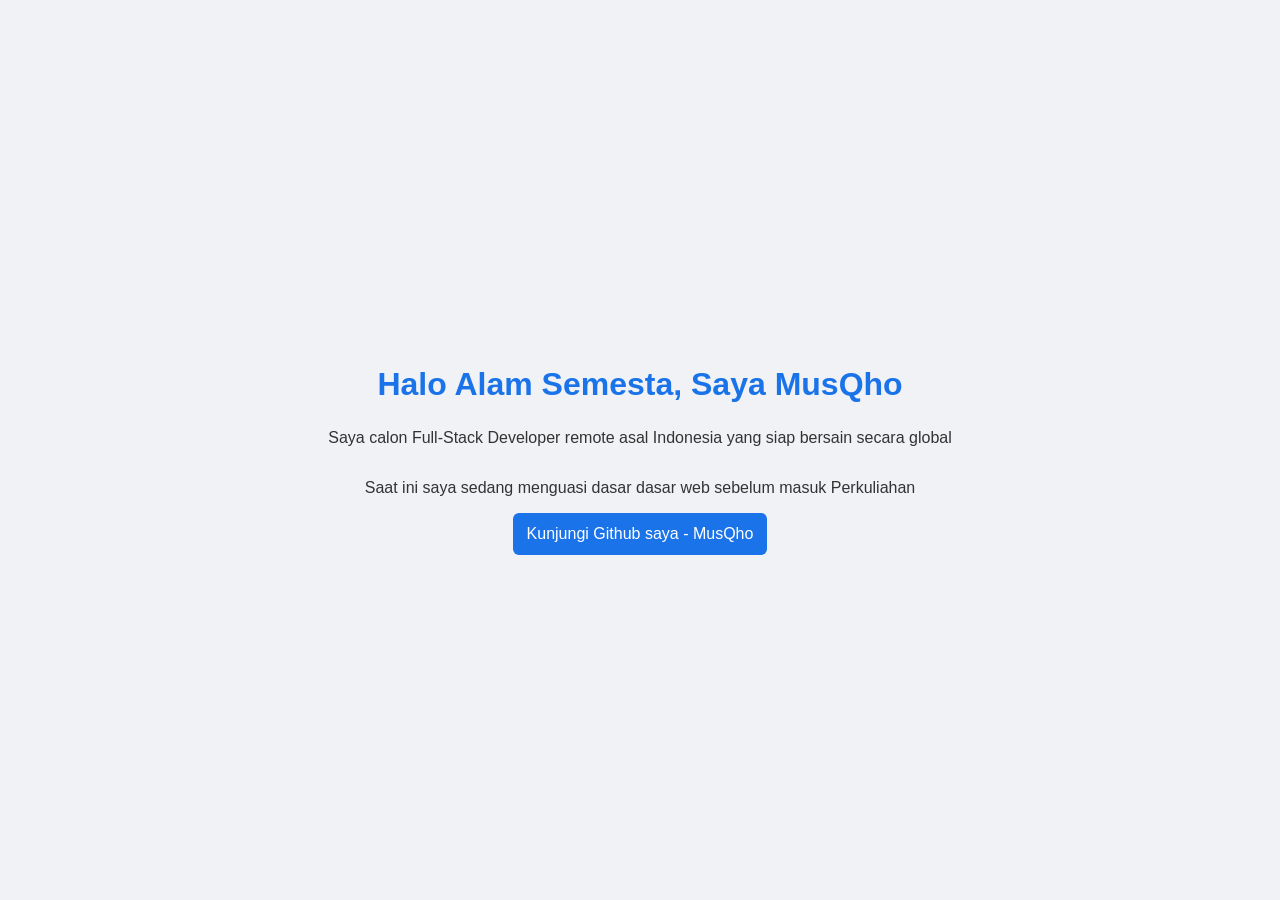
==== index.html @ fac9ee47 "menambahkan css untuk hiasan biodata" ====
<!DOCTYPE html>
<html lang="en">
<head>
    <meta charset="UTF-8">
    <meta name="viewport" content="width=device-width, initial-scale=1.0">
    <link rel="stylesheet" href="style.css">
    <title>My Portofolio - MusQho</title>
</head>
<body>
    <h1>Halo Alam Semesta, Saya MusQho</h1>
    <p>Saya calon Full-Stack Developer remote asal Indonesia yang siap bersain secara global</p>
    <p>Saat ini saya sedang menguasi dasar dasar web sebelum masuk Perkuliahan</p>

    <button>Kunjungi Github saya - MusQho</button>
</body>
</html>
---- style.css ----
body {
    /* ganti font */
    /* ganti background */
    /* ganti warna font */
    /* mengakifkan komponen flexbox */
    /* mengarahkan flexbox secara vertikal(column) */
    /* menghimpit konten ketengah verikal(bila column) dan ketengah horizontal (bila row) */
    /* menghimpit konten kanan-kiri (bila column) dan atas-bawah (bila row) */
    /* tinggi halaman (100vh = menyesuaikan semua device panjang halaman) */
    /* mengatur jarak kosong dari luar border */
    font-family: 'Segoe UI', Tahoma, Geneva, Verdana, sans-serif; 
    background-color: #f0f2f5;
    color: #333;
    display: flex;
    flex-direction: column;
    justify-content: center;
    align-items: center;
    height: 100vh;
    margin: 0;
}

/* menghias element h1 */
/* warna font biru */
/* jarak margin bagian bawah 10px */
h1 {
    color: #1a73e8;
    margin-bottom: 10px;
}

/* menghias button */
/* warna background */
/* warna teks putih */
/* bingkai di nonaktifkan */
/* jarak antara konten dengan border 12 px( 14 px*/
/* ukuran font 16px */
/* radius dari border (agar sedikit bulat) 6px */
/* bila cursor diarahkan ke button akan berubah menjadi kursor pointer */
/* efek transisi apabila tombol disorot kursor akan berubah background warnanya */
button {
    background-color: #1a73e8;
    color: white;
    border: none;
    padding: 12px 14px;
    font-size: 16px;
    border-radius: 6px;
    cursor: pointer;
    transition: background-color 0.3s;
}

button:hover {
    background-color: #1557b0;
}
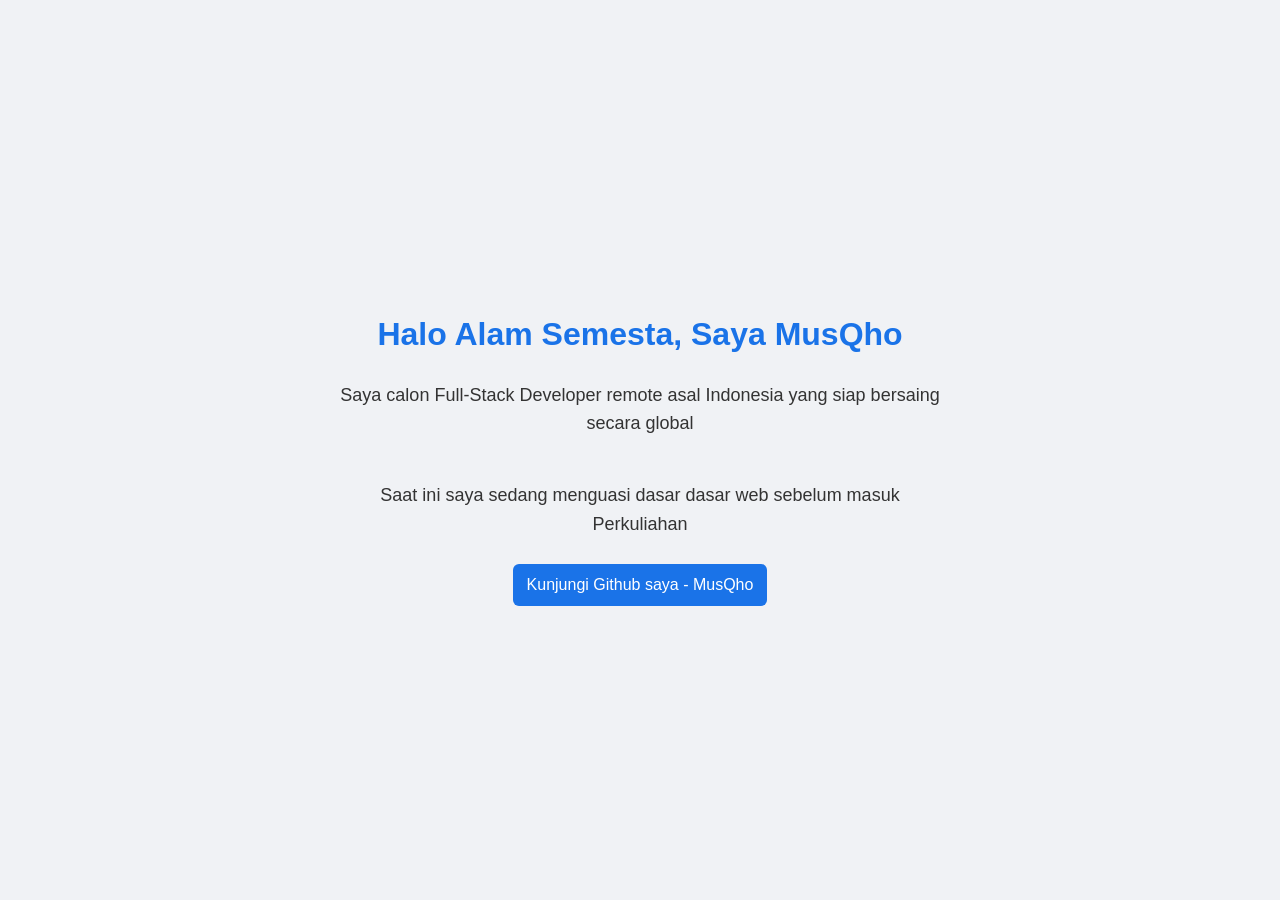
==== commit fc6bcc57: "mengatur agar jarak paragraf menjadi lebih rapi" ====
--- a/index.html
+++ b/index.html
@@ -8,7 +8,7 @@
 </head>
 <body>
     <h1>Halo Alam Semesta, Saya MusQho</h1>
-    <p>Saya calon Full-Stack Developer remote asal Indonesia yang siap bersain secara global</p>
+    <p>Saya calon Full-Stack Developer remote asal Indonesia yang siap bersaing secara global</p>
     <p>Saat ini saya sedang menguasi dasar dasar web sebelum masuk Perkuliahan</p>
 
     <button>Kunjungi Github saya - MusQho</button>
--- a/style.css
+++ b/style.css
@@ -49,4 +49,17 @@
 
 button:hover {
     background-color: #1557b0;
+}
+
+/* menghias elemnt p */
+/* ukuran font 18px */
+/* mengatur lebar maksimal elemt p */
+/* menengahkan text  */
+/* jarak kosong bagian luar setelah border 25px */
+p {
+    font-size: 18px;
+    line-height: 1.6;
+    max-width: 600px;
+    text-align: center;
+    margin-bottom: 25px;
 }
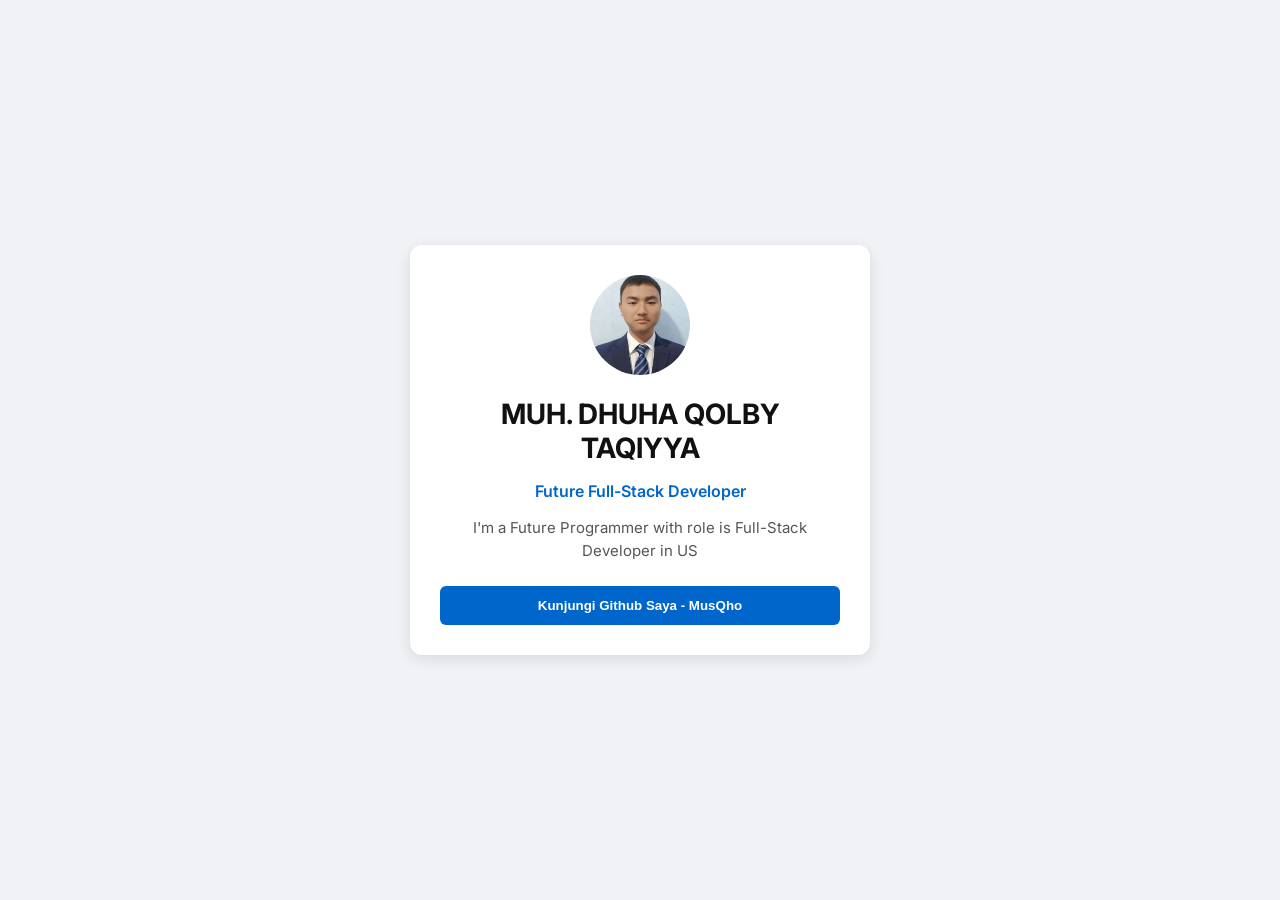
==== commit eba9489c: "memberikan foto profile bulat didalam kartu" ====
--- a/index.html
+++ b/index.html
@@ -1,16 +1,26 @@
 <!DOCTYPE html>
 <html lang="en">
+
 <head>
     <meta charset="UTF-8">
     <meta name="viewport" content="width=device-width, initial-scale=1.0">
+    <link rel="preconnect" href="https://fonts.googleapis.com">
+    <link rel="preconnect" href="https://fonts.gstatic.com" crossorigin>
+    <link href="https://fonts.googleapis.com/css2?family=Inter:ital,opsz,wght@0,14..32,100..900;1,14..32,100..900&display=swap" rel="stylesheet">
     <link rel="stylesheet" href="style.css">
-    <title>My Portofolio - MusQho</title>
+    <title>Tipografi - Day 3</title>
 </head>
+
 <body>
-    <h1>Halo Alam Semesta, Saya MusQho</h1>
-    <p>Saya calon Full-Stack Developer remote asal Indonesia yang siap bersaing secara global</p>
-    <p>Saat ini saya sedang menguasi dasar dasar web sebelum masuk Perkuliahan</p>
+    <main class="profile-card">
+        <img src="picture.jpeg" alt="MusQho Profile Picture" class="avatar">
+        <h1 class="name">MUH. DHUHA QOLBY TAQIYYA</h1>
 
-    <button>Kunjungi Github saya - MusQho</button>
+        <p class="role">Future Full-Stack Developer</p>
+        <p class="bio">I'm a Future Programmer with role is Full-Stack Developer in US</p>
+
+        <button id="tombolKontak">Kunjungi Github Saya - MusQho</button>
+    </main>
 </body>
+
 </html>
--- a/style.css
+++ b/style.css
@@ -1,65 +1,107 @@
+/* ganti font */
+/* ganti background */
+/* ganti warna font */
+/* mengakifkan komponen flexbox */
+/* mengarahkan flexbox secara vertikal(column) */
+/* menghimpit konten ketengah verikal(bila column) dan ketengah horizontal (bila row) */
+/* menghimpit konten kanan-kiri (bila column) dan atas-bawah (bila row) */
+/* tinggi halaman (100vh = menyesuaikan semua device panjang halaman) */
+/* mengatur jarak kosong dari luar border */
 body {
-    /* ganti font */
-    /* ganti background */
-    /* ganti warna font */
-    /* mengakifkan komponen flexbox */
-    /* mengarahkan flexbox secara vertikal(column) */
-    /* menghimpit konten ketengah verikal(bila column) dan ketengah horizontal (bila row) */
-    /* menghimpit konten kanan-kiri (bila column) dan atas-bawah (bila row) */
-    /* tinggi halaman (100vh = menyesuaikan semua device panjang halaman) */
-    /* mengatur jarak kosong dari luar border */
-    font-family: 'Segoe UI', Tahoma, Geneva, Verdana, sans-serif; 
+    font-family: "Inter", sans-serif;
     background-color: #f0f2f5;
     color: #333;
     display: flex;
+    align-items: center;
+    justify-content: center;
     flex-direction: column;
-    justify-content: center;
-    align-items: center;
     height: 100vh;
     margin: 0;
 }
 
-/* menghias element h1 */
+/* --- menghias foto */
+/* mengatur lebar
+mengatur tinggi
+mengatur lengkungan border
+menyesesuaikan ukuran gambar dalam kontainer */
+.avatar {
+    width: 100px;
+    height: 100px;
+    border-radius: 50%;
+    object-fit:cover;
+}
+
+/* --- menghias kartu nama --- */
+/* mengganiti background putih */
+/* mengtur jarak antara konten dengan border 12px */
+/* mengatur lengkungan border 12px */
+/* mengatur maksimal lebar */
+/* memberikan bayang bayang 4px(memberi bayangan dibawah konten) 15px(memberikan efek bayang halus rgba(0,0,0,0.1) */
+/* menengahkan konten pada main axis */
+.profile-card {
+    background-color: #ffffff;
+    padding: 30px;
+    border-radius: 12px;
+    max-width: 400px;
+    box-shadow: 0 4px 15px rgba(0, 0, 0, 0.1);
+    text-align: center;
+}
+
+/* --- menghias element h1 dengan class name ---*/
 /* warna font biru */
 /* jarak margin bagian bawah 10px */
-h1 {
-    color: #1a73e8;
-    margin-bottom: 10px;
+.name {
+    font-size: 28px;
+    color: #111111;
+    margin-bottom: 8px;
 }
 
-/* menghias button */
+/* --- menghias paragraf (role) */
+/* warna font  */
+/* ketebalan font 600/medium */
+/* jarak margin bagian bawah 16px */
+.role {
+    font-size: 16px;
+    color: #0066cc;
+    font-weight: 600;
+    margin-bottom: 16px;
+}
+
+/* --- menghias paragraf (bio) --- */
+/* ukuran font */
+/* warna font */
+/* jarak spasi baris font */
+/* jarak margin bagian bawah 24px */
+.bio {
+    font-size: 15px;
+    color: #555555;
+    line-height: 1.5;
+    margin-bottom: 24px;
+}
+
+/*--- menghias button ---*/
 /* warna background */
 /* warna teks putih */
+/* ketebalan font 600/medium */
 /* bingkai di nonaktifkan */
-/* jarak antara konten dengan border 12 px( 14 px*/
-/* ukuran font 16px */
+/* jarak antara konten dengan border 12 px(atas-bawah) 14 px(kanan-kiri)*/
 /* radius dari border (agar sedikit bulat) 6px */
 /* bila cursor diarahkan ke button akan berubah menjadi kursor pointer */
-/* efek transisi apabila tombol disorot kursor akan berubah background warnanya */
-button {
-    background-color: #1a73e8;
-    color: white;
+/* efek transisi (ease) apabila tombol disorot kursor akan berubah background warnanya */
+/* lebar tombol 100% */
+#tombolKontak {
+    background-color: #0066cc;
+    color: #ffffff;
+    font-weight: 600;
     border: none;
-    padding: 12px 14px;
-    font-size: 16px;
+    padding: 12px 24px;
     border-radius: 6px;
     cursor: pointer;
-    transition: background-color 0.3s;
+    transition: background-color 0.2 ease;
+    width: 100%;
 }
 
-button:hover {
-    background-color: #1557b0;
-}
-
-/* menghias elemnt p */
-/* ukuran font 18px */
-/* mengatur lebar maksimal elemt p */
-/* menengahkan text  */
-/* jarak kosong bagian luar setelah border 25px */
-p {
-    font-size: 18px;
-    line-height: 1.6;
-    max-width: 600px;
-    text-align: center;
-    margin-bottom: 25px;
+/* fungsi agar saat tombol disorot kursor berubah warna (hover)*/
+#tombolKontak:hover {
+    background-color: #0052a3;
 }
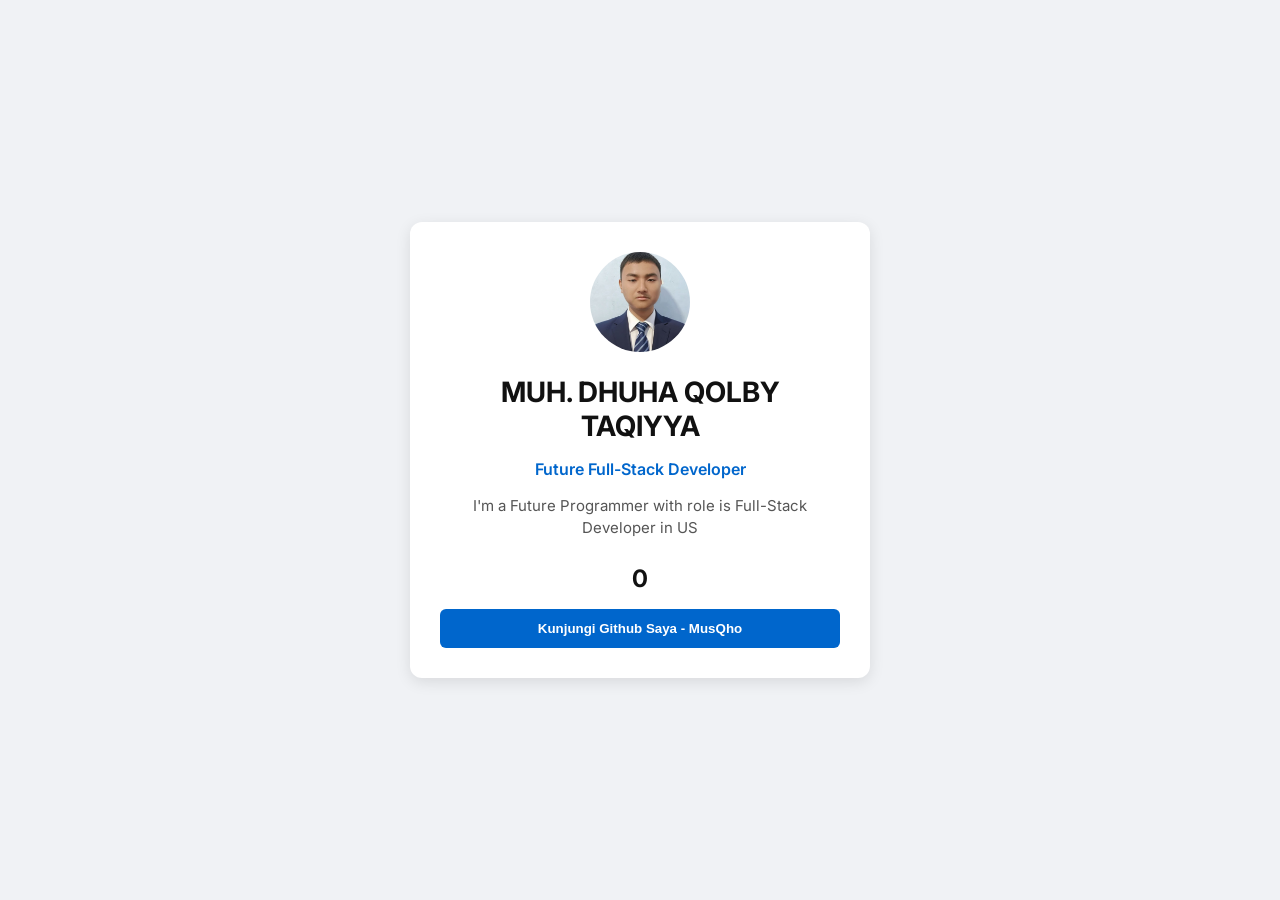
==== commit 08a1ca25: "Belajar manipulasi teks DOM innerText pada halaman web" ====
--- a/index.html
+++ b/index.html
@@ -4,23 +4,37 @@
 <head>
     <meta charset="UTF-8">
     <meta name="viewport" content="width=device-width, initial-scale=1.0">
+    <!-- mengambil font global dari google start -->
     <link rel="preconnect" href="https://fonts.googleapis.com">
     <link rel="preconnect" href="https://fonts.gstatic.com" crossorigin>
-    <link href="https://fonts.googleapis.com/css2?family=Inter:ital,opsz,wght@0,14..32,100..900;1,14..32,100..900&display=swap" rel="stylesheet">
+    <link
+        href="https://fonts.googleapis.com/css2?family=Inter:ital,opsz,wght@0,14..32,100..900;1,14..32,100..900&display=swap"
+        rel="stylesheet">
+    <!-- mengambil font global dari google end -->
+
+    <!-- menghubungkan html dengan css pada file yang terpisah start-->
     <link rel="stylesheet" href="style.css">
-    <title>Tipografi - Day 3</title>
+    <!-- menghubungkan html dengan css pada file yang terpisah end-->
+
+    <title>Portofolio - MusQho</title>
 </head>
 
 <body>
+    <!-- menggunakan semantic HTML <main> didalam body start -->
     <main class="profile-card">
         <img src="picture.jpeg" alt="MusQho Profile Picture" class="avatar">
         <h1 class="name">MUH. DHUHA QOLBY TAQIYYA</h1>
 
         <p class="role">Future Full-Stack Developer</p>
         <p class="bio">I'm a Future Programmer with role is Full-Stack Developer in US</p>
-
+        <div id="counterTeks" class="counter-style">0</div>
         <button id="tombolKontak">Kunjungi Github Saya - MusQho</button>
     </main>
+    <!-- menggunakan semantic HTML <main> didalam body end -->
+
+    <!-- menghubungkan HTML dengan javascript pada file terpisah start -->
+     <script src="script.js"></script>
+    <!-- menghubungkan HTML dengan javascript pada file terpisah end -->
 </body>
 
 </html>
--- a/style.css
+++ b/style.css
@@ -1,3 +1,20 @@
+/* --- mendeklarasikan variable dalam css dengan :root --- 
+variable untuk background-color body
+variable untuk background-color card
+variable untuk warna text utama
+variable untuk warna text lainnya
+variable untuk warna utama 
+variable unutk warna utama ketika disorot kursor*/
+:root {
+ --bg-page: #f0f2f5 ;
+ --bg-card: #ffffff ;
+ --text-main: #111111;
+ --text-sub: #555555;
+ --primary: #0066cc;
+ --primary-hover: #0052a3;
+}
+
+/* --- menghias semua elemnt yang ada di body --- */
 /* ganti font */
 /* ganti background */
 /* ganti warna font */
@@ -9,8 +26,8 @@
 /* mengatur jarak kosong dari luar border */
 body {
     font-family: "Inter", sans-serif;
-    background-color: #f0f2f5;
-    color: #333;
+    background-color: var(--bg-page);
+    color: var(--text-main);
     display: flex;
     align-items: center;
     justify-content: center;
@@ -32,14 +49,14 @@
 }
 
 /* --- menghias kartu nama --- */
-/* mengganiti background putih */
+/* mengganiti background */
 /* mengtur jarak antara konten dengan border 12px */
 /* mengatur lengkungan border 12px */
 /* mengatur maksimal lebar */
 /* memberikan bayang bayang 4px(memberi bayangan dibawah konten) 15px(memberikan efek bayang halus rgba(0,0,0,0.1) */
 /* menengahkan konten pada main axis */
 .profile-card {
-    background-color: #ffffff;
+    background-color: var(--bg-card);
     padding: 30px;
     border-radius: 12px;
     max-width: 400px;
@@ -52,7 +69,7 @@
 /* jarak margin bagian bawah 10px */
 .name {
     font-size: 28px;
-    color: #111111;
+    color: var(--text-main);
     margin-bottom: 8px;
 }
 
@@ -62,7 +79,7 @@
 /* jarak margin bagian bawah 16px */
 .role {
     font-size: 16px;
-    color: #0066cc;
+    color: var(--primary);
     font-weight: 600;
     margin-bottom: 16px;
 }
@@ -74,7 +91,7 @@
 /* jarak margin bagian bawah 24px */
 .bio {
     font-size: 15px;
-    color: #555555;
+    color: var(--text-sub);
     line-height: 1.5;
     margin-bottom: 24px;
 }
@@ -90,7 +107,7 @@
 /* efek transisi (ease) apabila tombol disorot kursor akan berubah background warnanya */
 /* lebar tombol 100% */
 #tombolKontak {
-    background-color: #0066cc;
+    background-color: var(--primary);
     color: #ffffff;
     font-weight: 600;
     border: none;
@@ -103,5 +120,12 @@
 
 /* fungsi agar saat tombol disorot kursor berubah warna (hover)*/
 #tombolKontak:hover {
-    background-color: #0052a3;
+    background-color: var(--primary-hover);
+}
+
+.counter-style {
+    font-size: 24px;
+    color: var(--text-main);
+    font-weight: 700;
+    margin-bottom: 16px;
 }
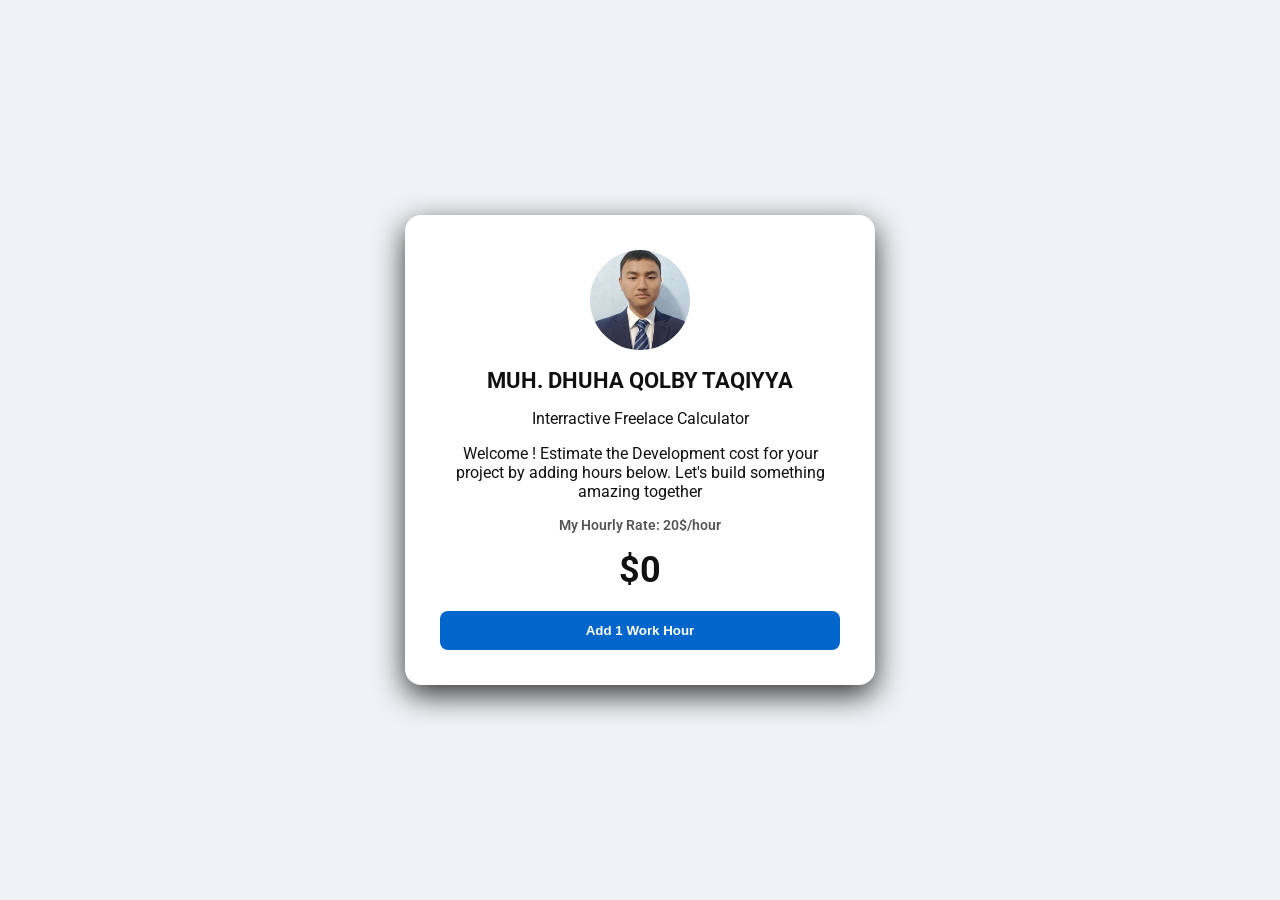
==== commit 9ab4fed5: "Complete Milestone 1: Interactive Freelance Rate Calculator Project" ====
--- a/index.html
+++ b/index.html
@@ -4,37 +4,25 @@
 <head>
     <meta charset="UTF-8">
     <meta name="viewport" content="width=device-width, initial-scale=1.0">
-    <!-- mengambil font global dari google start -->
     <link rel="preconnect" href="https://fonts.googleapis.com">
     <link rel="preconnect" href="https://fonts.gstatic.com" crossorigin>
-    <link
-        href="https://fonts.googleapis.com/css2?family=Inter:ital,opsz,wght@0,14..32,100..900;1,14..32,100..900&display=swap"
-        rel="stylesheet">
-    <!-- mengambil font global dari google end -->
-
-    <!-- menghubungkan html dengan css pada file yang terpisah start-->
+    <link href="https://fonts.googleapis.com/css2?family=Inter:ital,opsz,wght@0,14..32,100..900;1,14..32,100..900&family=Roboto:ital,wght@0,100..900;1,100..900&display=swap" rel="stylesheet">
     <link rel="stylesheet" href="style.css">
-    <!-- menghubungkan html dengan css pada file yang terpisah end-->
-
-    <title>Portofolio - MusQho</title>
+    <title>Freelance Calculator - MusQho</title>
 </head>
 
 <body>
-    <!-- menggunakan semantic HTML <main> didalam body start -->
     <main class="profile-card">
-        <img src="picture.jpeg" alt="MusQho Profile Picture" class="avatar">
+        <img src="picture.jpeg" alt="MusQho Photo" class="avatar">
         <h1 class="name">MUH. DHUHA QOLBY TAQIYYA</h1>
-
-        <p class="role">Future Full-Stack Developer</p>
-        <p class="bio">I'm a Future Programmer with role is Full-Stack Developer in US</p>
-        <div id="counterTeks" class="counter-style">0</div>
-        <button id="tombolKontak">Kunjungi Github Saya - MusQho</button>
+        <p class="role">Interractive Freelace Calculator</p>
+        <p class="bio">Welcome ! Estimate the Development cost for your project by adding hours below. Let's build something amazing
+            together</p>
+        <p class="rate">My Hourly Rate: 20$/hour</p>
+        <div class="counter-style" id="totalCost">$0</div>
+        <button id="countButton">Add 1 Work Hour</button>
     </main>
-    <!-- menggunakan semantic HTML <main> didalam body end -->
-
-    <!-- menghubungkan HTML dengan javascript pada file terpisah start -->
-     <script src="script.js"></script>
-    <!-- menghubungkan HTML dengan javascript pada file terpisah end -->
+    <script src="script.js"></script>
 </body>
 
 </html>
--- a/style.css
+++ b/style.css
@@ -1,131 +1,72 @@
-/* --- mendeklarasikan variable dalam css dengan :root --- 
-variable untuk background-color body
-variable untuk background-color card
-variable untuk warna text utama
-variable untuk warna text lainnya
-variable untuk warna utama 
-variable unutk warna utama ketika disorot kursor*/
 :root {
- --bg-page: #f0f2f5 ;
- --bg-card: #ffffff ;
- --text-main: #111111;
- --text-sub: #555555;
- --primary: #0066cc;
- --primary-hover: #0052a3;
+    --bg-page: #f0f2f5;
+    --bg-card: #ffffff;
+    --text-main: #111111;
+    --text-sub: #555555;
+    --primary: #0066cc;
+    --primary-hover: #0052a3;
 }
 
-/* --- menghias semua elemnt yang ada di body --- */
-/* ganti font */
-/* ganti background */
-/* ganti warna font */
-/* mengakifkan komponen flexbox */
-/* mengarahkan flexbox secara vertikal(column) */
-/* menghimpit konten ketengah verikal(bila column) dan ketengah horizontal (bila row) */
-/* menghimpit konten kanan-kiri (bila column) dan atas-bawah (bila row) */
-/* tinggi halaman (100vh = menyesuaikan semua device panjang halaman) */
-/* mengatur jarak kosong dari luar border */
 body {
-    font-family: "Inter", sans-serif;
+    font-family: "Roboto", sans-serif;
     background-color: var(--bg-page);
     color: var(--text-main);
     display: flex;
+    flex-direction: column;
+    justify-content: center;
     align-items: center;
-    justify-content: center;
-    flex-direction: column;
     height: 100vh;
     margin: 0;
 }
 
-/* --- menghias foto */
-/* mengatur lebar
-mengatur tinggi
-mengatur lengkungan border
-menyesesuaikan ukuran gambar dalam kontainer */
+.profile-card {
+    background-color: var(--bg-card);
+    padding: 35px;
+    border-radius: 16px;
+    max-width: 400px;
+    box-shadow: 0 10px 30px rgba(0, 0, 0, 0.8);
+    text-align: center;
+}
+
 .avatar {
     width: 100px;
     height: 100px;
     border-radius: 50%;
-    object-fit:cover;
+    object-fit: cover;
 }
 
-/* --- menghias kartu nama --- */
-/* mengganiti background */
-/* mengtur jarak antara konten dengan border 12px */
-/* mengatur lengkungan border 12px */
-/* mengatur maksimal lebar */
-/* memberikan bayang bayang 4px(memberi bayangan dibawah konten) 15px(memberikan efek bayang halus rgba(0,0,0,0.1) */
-/* menengahkan konten pada main axis */
-.profile-card {
-    background-color: var(--bg-card);
-    padding: 30px;
-    border-radius: 12px;
-    max-width: 400px;
-    box-shadow: 0 4px 15px rgba(0, 0, 0, 0.1);
-    text-align: center;
+.name {
+    font-size:22px;
+    font-weight: 700;
+    margin-bottom: 6px;
 }
 
-/* --- menghias element h1 dengan class name ---*/
-/* warna font biru */
-/* jarak margin bagian bawah 10px */
-.name {
-    font-size: 28px;
-    color: var(--text-main);
-    margin-bottom: 8px;
-}
-
-/* --- menghias paragraf (role) */
-/* warna font  */
-/* ketebalan font 600/medium */
-/* jarak margin bagian bawah 16px */
-.role {
-    font-size: 16px;
-    color: var(--primary);
+.rate {
+    font-size: 14px;
     font-weight: 600;
+    color: var(--text-sub);
     margin-bottom: 16px;
 }
 
-/* --- menghias paragraf (bio) --- */
-/* ukuran font */
-/* warna font */
-/* jarak spasi baris font */
-/* jarak margin bagian bawah 24px */
-.bio {
-    font-size: 15px;
-    color: var(--text-sub);
-    line-height: 1.5;
-    margin-bottom: 24px;
+.counter-style {
+    font-size: 36px;
+    font-weight: 700;
+    color: var(--text-main);
+    margin-bottom: 20px;
 }
 
-/*--- menghias button ---*/
-/* warna background */
-/* warna teks putih */
-/* ketebalan font 600/medium */
-/* bingkai di nonaktifkan */
-/* jarak antara konten dengan border 12 px(atas-bawah) 14 px(kanan-kiri)*/
-/* radius dari border (agar sedikit bulat) 6px */
-/* bila cursor diarahkan ke button akan berubah menjadi kursor pointer */
-/* efek transisi (ease) apabila tombol disorot kursor akan berubah background warnanya */
-/* lebar tombol 100% */
-#tombolKontak {
+#countButton {
+    width: 100%;
     background-color: var(--primary);
     color: #ffffff;
-    font-weight: 600;
+    font-weight: 700;
+    border-radius: 8px;
+    padding: 12px 24px;
+    cursor: pointer;
     border: none;
-    padding: 12px 24px;
-    border-radius: 6px;
-    cursor: pointer;
-    transition: background-color 0.2 ease;
-    width: 100%;
+    transition: background-color 0.3s ease;
 }
 
-/* fungsi agar saat tombol disorot kursor berubah warna (hover)*/
-#tombolKontak:hover {
+#countButton:hover {
     background-color: var(--primary-hover);
-}
-
-.counter-style {
-    font-size: 24px;
-    color: var(--text-main);
-    font-weight: 700;
-    margin-bottom: 16px;
 }
